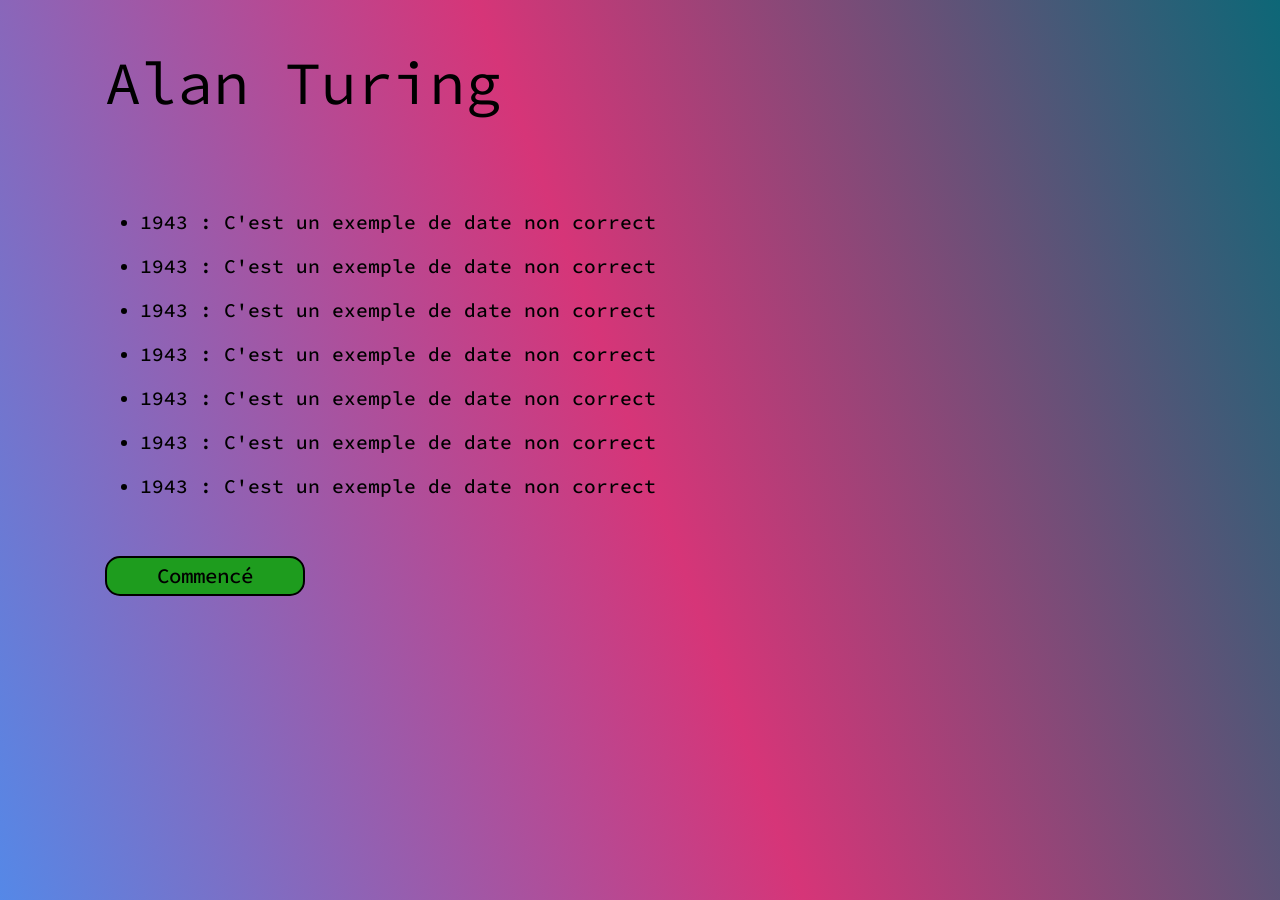
==== html/Chronologie.html @ 3fbb5cae "add page" ====
<!DOCTYPE html>
<html lang="fr">
<head>
    <meta charset="UTF-8">
    <title>Alan Turing's life</title>
    <link rel="stylesheet" href="../css/chronologie.css">
</head>
<body>
    <h1>Alan Turing</h1>
    <ul>
        <li>1943 : C'est un exemple de date non correct</li>
        <li>1943 : C'est un exemple de date non correct</li>
        <li>1943 : C'est un exemple de date non correct</li>
        <li>1943 : C'est un exemple de date non correct</li>
        <li>1943 : C'est un exemple de date non correct</li>
        <li>1943 : C'est un exemple de date non correct</li>
        <li>1943 : C'est un exemple de date non correct</li>
    </ul>
    <br><button onclick="buttonStart()">Commencé</button>

    <script src="../js/chronologie.js"></script>

</body>
</html>
---- css/chronologie.css ----
@import url('https://fonts.googleapis.com/css2?family=Source+Code+Pro:ital,wght@0,200..900;1,200..900&display=swap');

html, body {margin: 0; overflow: hidden}

body{
    background: linear-gradient(70deg, #5588e7, #d63578, #0d6777);
    min-height: 100vh;
    width: 100vw;
    margin: 0;
    display: flex;
    flex-direction: column;
    flex-wrap: wrap;
    /* align-items:center; */
    gap: 10px;
    padding-left: 100px ;
}

ul{
    font-size: 15px;

}

ul li{
    margin-top: 20px;
    font-family: "Source Code Pro", monospace;
    font-optical-sizing: auto;
    font-weight: 400;
    font-style: normal;
    font-size: 130%;
    font-weight: 500;

    
}

button{
    height: 40px;
    width: 200px;
    background-color: rgb(30, 156, 30);
    border: black;
    border-style: solid;
    border-radius: 15px;
    border-width: 2px;

    font-family: "Source Code Pro", monospace;
    font-optical-sizing: auto;
    font-weight: 400;
    font-style: normal;
    font-size: 130%;
    font-weight: 500;

    margin: 5px;

}

button:hover {
    transform: translateY(-10px); /* Soulève légèrement la carte */
    box-shadow: 0 8px 12px rgba(0, 0, 0, 0.4); /* Ombre plus prononcée */
    cursor: pointer;
    background-color: rgb(141, 56, 56);
    
}

h1{
    font-family: "Source Code Pro", monospace;
    font-optical-sizing: auto;
    font-weight: 400;
    font-style: normal;
    font-size: 60px;
    border: black;
    /* border-style: solid; */
    padding: 5px;
    
}
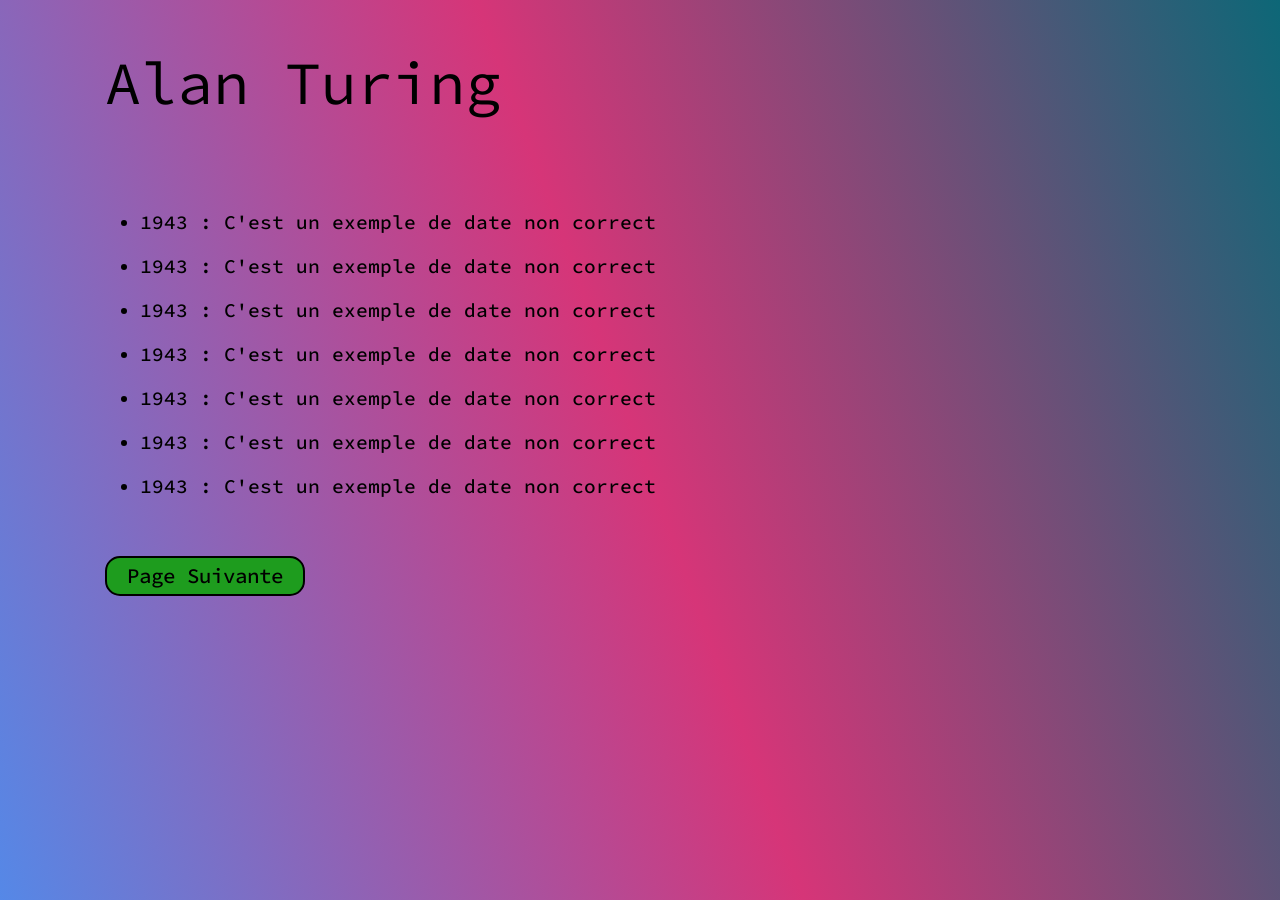
==== commit 8ae0b9e2: "add a bit of responsive in page 3" ====
--- a/html/Chronologie.html
+++ b/html/Chronologie.html
@@ -16,7 +16,7 @@
         <li>1943 : C'est un exemple de date non correct</li>
         <li>1943 : C'est un exemple de date non correct</li>
     </ul>
-    <br><button onclick="buttonStart()">Commencé</button>
+    <br><button onclick="buttonStart()">Page Suivante</button>
 
     <script src="../js/chronologie.js"></script>
 
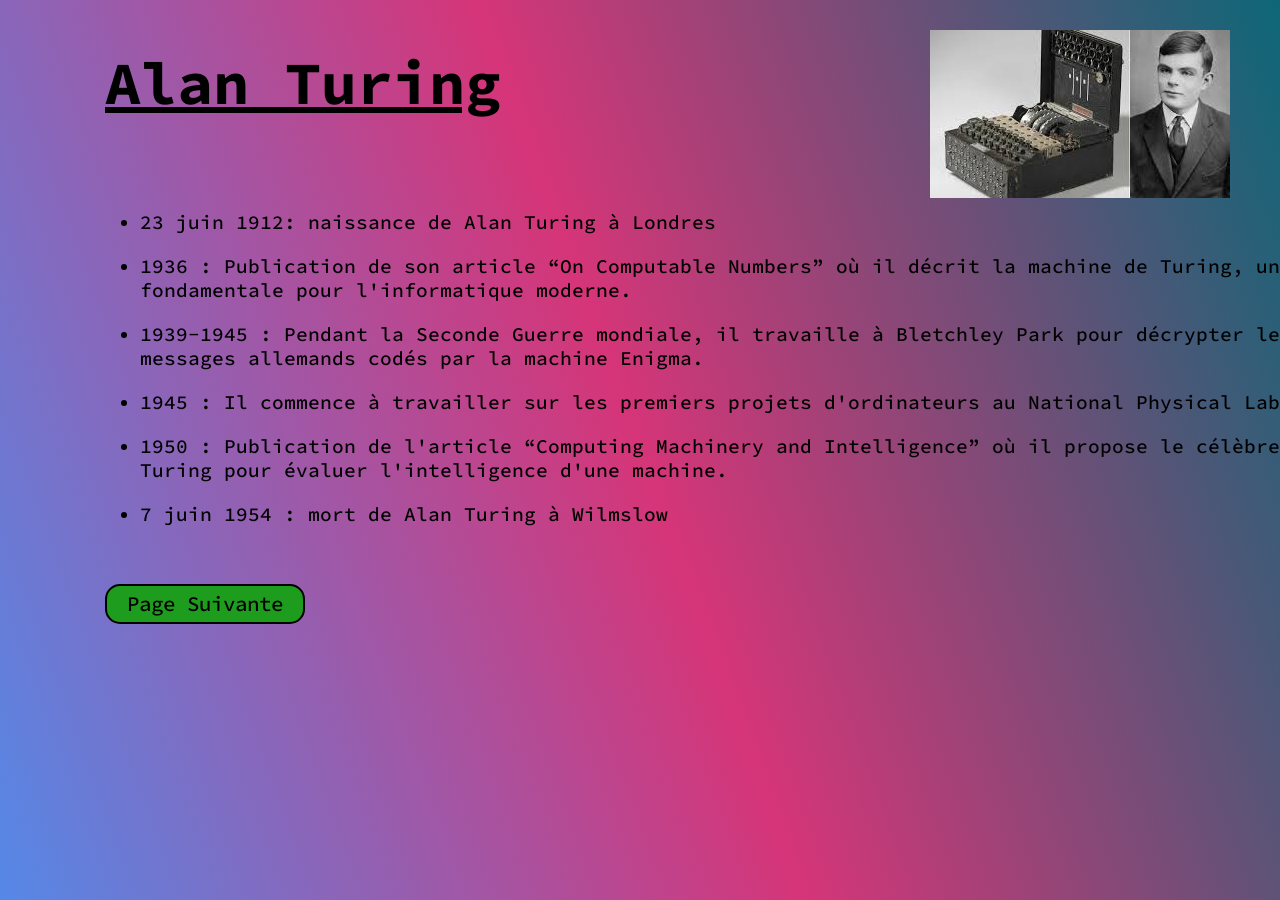
==== commit 5c1568b1: "àjout du html et css de la page chronologie" ====
--- a/html/Chronologie.html
+++ b/html/Chronologie.html
@@ -6,18 +6,17 @@
     <link rel="stylesheet" href="../css/chronologie.css">
 </head>
 <body>
-    <h1>Alan Turing</h1>
+    <h1><strong>Alan Turing</strong></h1>
+    <img id="turing" src="../image/turing__màchine.jfif" width="300" alt="Une photo de profil de Alan Turing">
     <ul>
-        <li>1943 : C'est un exemple de date non correct</li>
-        <li>1943 : C'est un exemple de date non correct</li>
-        <li>1943 : C'est un exemple de date non correct</li>
-        <li>1943 : C'est un exemple de date non correct</li>
-        <li>1943 : C'est un exemple de date non correct</li>
-        <li>1943 : C'est un exemple de date non correct</li>
-        <li>1943 : C'est un exemple de date non correct</li>
+        <li id="birth">23 juin 1912: naissance de Alan Turing à Londres</li>
+        <li id="turing_paper">1936 : Publication de son article “On Computable Numbers” où il décrit la machine de Turing, une idée fondamentale pour l'informatique moderne.</li>
+        <li id="world_war">1939-1945 : Pendant la Seconde Guerre mondiale, il travaille à Bletchley Park pour décrypter les messages allemands codés par la machine Enigma.</li>
+        <li id="computer_work">1945 : Il commence à travailler sur les premiers projets d'ordinateurs au National Physical Laboratory.</li>
+        <li id="turing_test">1950 : Publication de l'article “Computing Machinery and Intelligence” où il propose le célèbre test de Turing pour évaluer l'intelligence d'une machine.</li>
+        <li id="death">7 juin 1954 : mort de Alan Turing à Wilmslow</li>
     </ul>
     <br><button onclick="buttonStart()">Page Suivante</button>
-
     <script src="../js/chronologie.js"></script>
 
 </body>
--- a/css/chronologie.css
+++ b/css/chronologie.css
@@ -72,5 +72,40 @@
     border: black;
     /* border-style: solid; */
     padding: 5px;
+    text-decoration: underline;
     
-}+}
+
+#turing{
+    position: absolute;
+    top: 30px;
+    right: 50px;
+}
+
+#birth:hover{
+    color: brown;
+    font-size: 25px;
+}
+
+#turing_paper:hover{
+    color: rgb(38, 30, 156);
+    font-size: 25px;
+}
+#world_war:hover{
+    color: orange;
+    font-size: 25px;
+}
+#computer_work:hover{
+    color: rgb(0, 0, 255);
+    font-size: 25px;
+}
+#turing_test:hover{
+    color: rgb(255, 255, 0);
+    font-size: 25px;
+}
+
+#death:hover{
+    color: navy;
+    font-size: 25px;
+}
+
